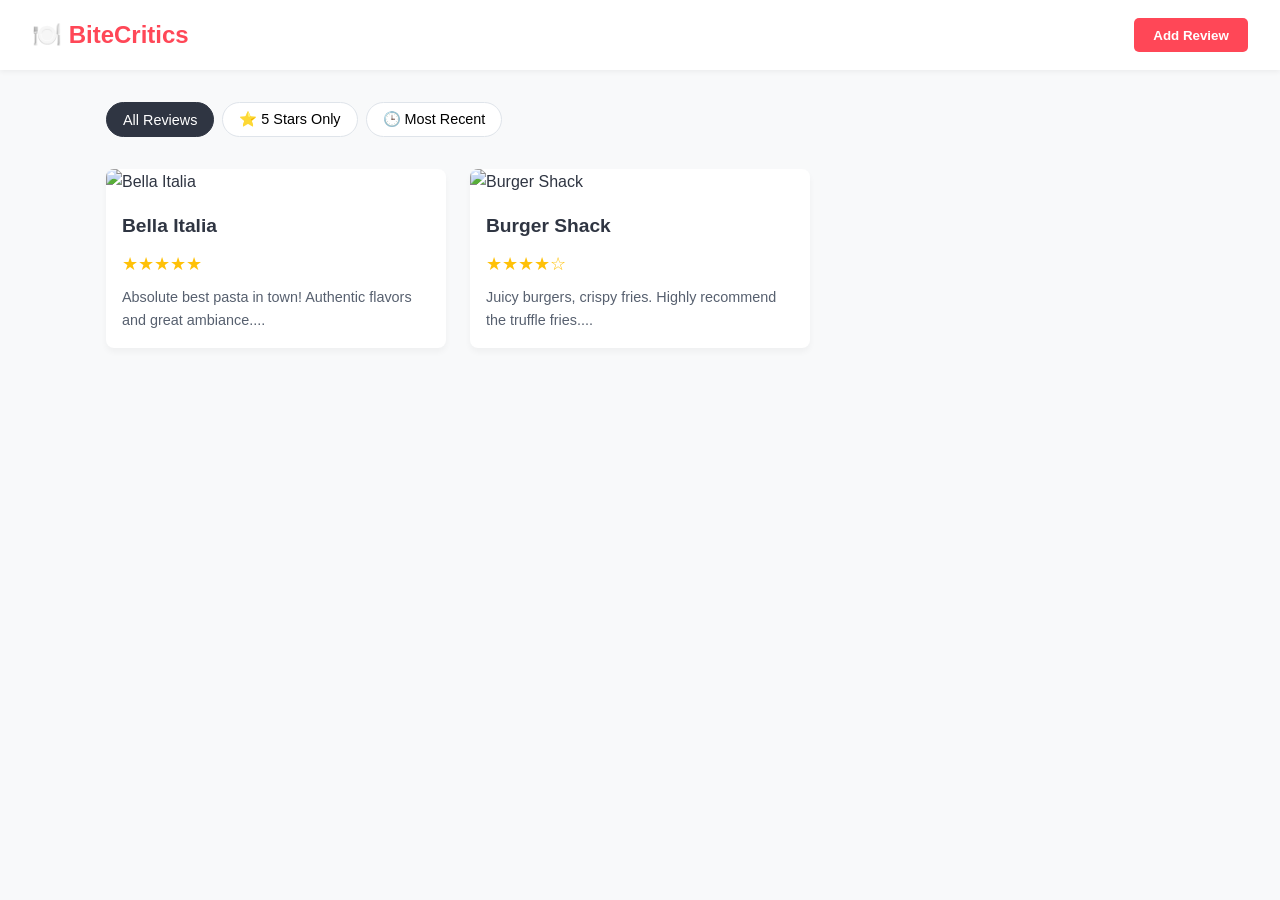
==== index.html @ 38b6c111 "Add files via upload" ====
<!DOCTYPE html>
<html lang="en">
<head>
    <meta charset="UTF-8">
    <meta name="viewport" content="width=device-width, initial-scale=1.0">
    <title>Restaurant Reviews</title>
    <link rel="stylesheet" href="style.css">
</head>
<body>
    <header class="navbar">
        <div class="logo-container">
            <h1 class="logo">🍽️ BiteCritics</h1>
        </div>
        <button id="add-review-btn" class="primary-btn">Add Review</button>
    </header>

    <main class="container">
        <section class="filters-section">
            <div class="filter-group">
                <button class="filter-btn active" data-filter="all">All Reviews</button>
                <button class="filter-btn" data-filter="5-stars">⭐ 5 Stars Only</button>
                <button class="filter-btn" data-filter="recent">🕒 Most Recent</button>
            </div>
        </section>

        <section id="reviews-container" class="reviews-grid">
            <!-- Dynamic review cards will be inserted here via JavaScript -->
        </section>
    </main>

    <!-- Details Modal Popup -->
    <div id="review-modal" class="modal hidden">
        <div class="modal-content">
            <span id="close-modal" class="close-btn">&times;</span>
            <img id="modal-img" src="" alt="Restaurant Image">
            <h2 id="modal-title"></h2>
            <div id="modal-stars" class="stars"></div>
            <p id="modal-review"></p>
            <span id="modal-date" class="date"></span>
        </div>
    </div>

    <!-- Firebase SDKs -->
    <script src="https://www.gstatic.com/firebasejs/9.22.0/firebase-app-compat.js"></script>
    <script src="https://www.gstatic.com/firebasejs/9.22.0/firebase-firestore-compat.js"></script>
    <script src="script.js"></script>
</body>
</html>
---- style.css ----
:root {
    --primary-color: #ff4757;
    --primary-hover: #ff6b81;
    --bg-color: #f8f9fa;
    --card-bg: #ffffff;
    --text-color: #2f3542;
    --border-color: #dfe4ea;
}

* {
    box-sizing: border-box;
    margin: 0;
    padding: 0;
    font-family: 'Segoe UI', Tahoma, Geneva, Verdana, sans-serif;
}

body {
    background-color: var(--bg-color);
    color: var(--text-color);
    line-height: 1.6;
}

.navbar {
    display: flex;
    justify-content: space-between;
    align-items: center;
    padding: 1rem 2rem;
    background-color: white;
    box-shadow: 0 2px 5px rgba(0,0,0,0.05);
}

.logo {
    font-size: 1.5rem;
    color: var(--primary-color);
}

.container {
    max-width: 1100px;
    margin: 2rem auto;
    padding: 0 1rem;
}

/* Buttons */
.primary-btn {
    background-color: var(--primary-color);
    color: white;
    border: none;
    padding: 0.6rem 1.2rem;
    border-radius: 5px;
    cursor: pointer;
    text-decoration: none;
    font-weight: 600;
    transition: background 0.2s;
}

.primary-btn:hover {
    background-color: var(--primary-hover);
}

.secondary-btn {
    color: var(--text-color);
    text-decoration: none;
    font-weight: 600;
}

/* Filters */
.filters-section {
    margin-bottom: 2rem;
}

.filter-group {
    display: flex;
    gap: 0.5rem;
    flex-wrap: wrap;
}

.filter-btn {
    background: white;
    border: 1px solid var(--border-color);
    padding: 0.5rem 1rem;
    border-radius: 20px;
    cursor: pointer;
    font-size: 0.9rem;
    transition: all 0.2s;
}

.filter-btn.active, .filter-btn:hover {
    background-color: var(--text-color);
    color: white;
    border-color: var(--text-color);
}

/* Reviews Grid */
.reviews-grid {
    display: grid;
    grid-template-columns: repeat(auto-fill, minmax(280px, 1fr));
    gap: 1.5rem;
}

.review-card {
    background: var(--card-bg);
    border-radius: 8px;
    overflow: hidden;
    box-shadow: 0 4px 6px rgba(0,0,0,0.04);
    cursor: pointer;
    transition: transform 0.2s, box-shadow 0.2s;
}

.review-card:hover {
    transform: translateY(-4px);
    box-shadow: 0 6px 12px rgba(0,0,0,0.08);
}

.review-card img {
    width: 100%;
    height: 180px;
    object-fit: cover;
}

.card-content {
    padding: 1rem;
}

.card-content h3 {
    font-size: 1.2rem;
    margin-bottom: 0.5rem;
}

.stars {
    color: #ffc107;
    font-size: 1.1rem;
    margin-bottom: 0.5rem;
}

.snippet {
    color: #57606f;
    font-size: 0.9rem;
}

/* Form Styles */
.form-container {
    background: white;
    padding: 2rem;
    border-radius: 8px;
    box-shadow: 0 4px 6px rgba(0,0,0,0.04);
    max-width: 600px;
}

.form-container h2 {
    margin-bottom: 1.5rem;
}

.input-group {
    margin-bottom: 1.2rem;
}

.input-group label {
    display: block;
    margin-bottom: 0.4rem;
    font-weight: 600;
}

.input-group input, .input-group textarea {
    width: 100%;
    padding: 0.7rem;
    border: 1px solid var(--border-color);
    border-radius: 5px;
    font-size: 1rem;
}

.star-rating-picker {
    display: flex;
    gap: 0.3rem;
    font-size: 1.8rem;
    cursor: pointer;
    color: var(--border-color);
}

.star-rating-picker span.selected {
    color: #ffc107;
}

.submit-btn {
    width: 100%;
    padding: 0.8rem;
    font-size: 1rem;
}

/* Modal Popup */
.modal {
    position: fixed;
    top: 0;
    left: 0;
    width: 100%;
    height: 100%;
    background: rgba(0,0,0,0.5);
    display: flex;
    justify-content: center;
    align-items: center;
    padding: 1rem;
    z-index: 1000;
}

.modal.hidden {
    display: none;
}

.modal-content {
    background: white;
    padding: 2rem;
    border-radius: 8px;
    max-width: 500px;
    width: 100%;
    position: relative;
    max-height: 90vh;
    overflow-y: auto;
}

.modal-content img {
    width: 100%;
    height: 220px;
    object-fit: cover;
    border-radius: 6px;
    margin-bottom: 1rem;
}

.close-btn {
    position: absolute;
    top: 1rem;
    right: 1.2rem;
    font-size: 1.5rem;
    cursor: pointer;
}

.date {
    display: block;
    margin-top: 1rem;
    font-size: 0.8rem;
    color: #a4b0be;
}
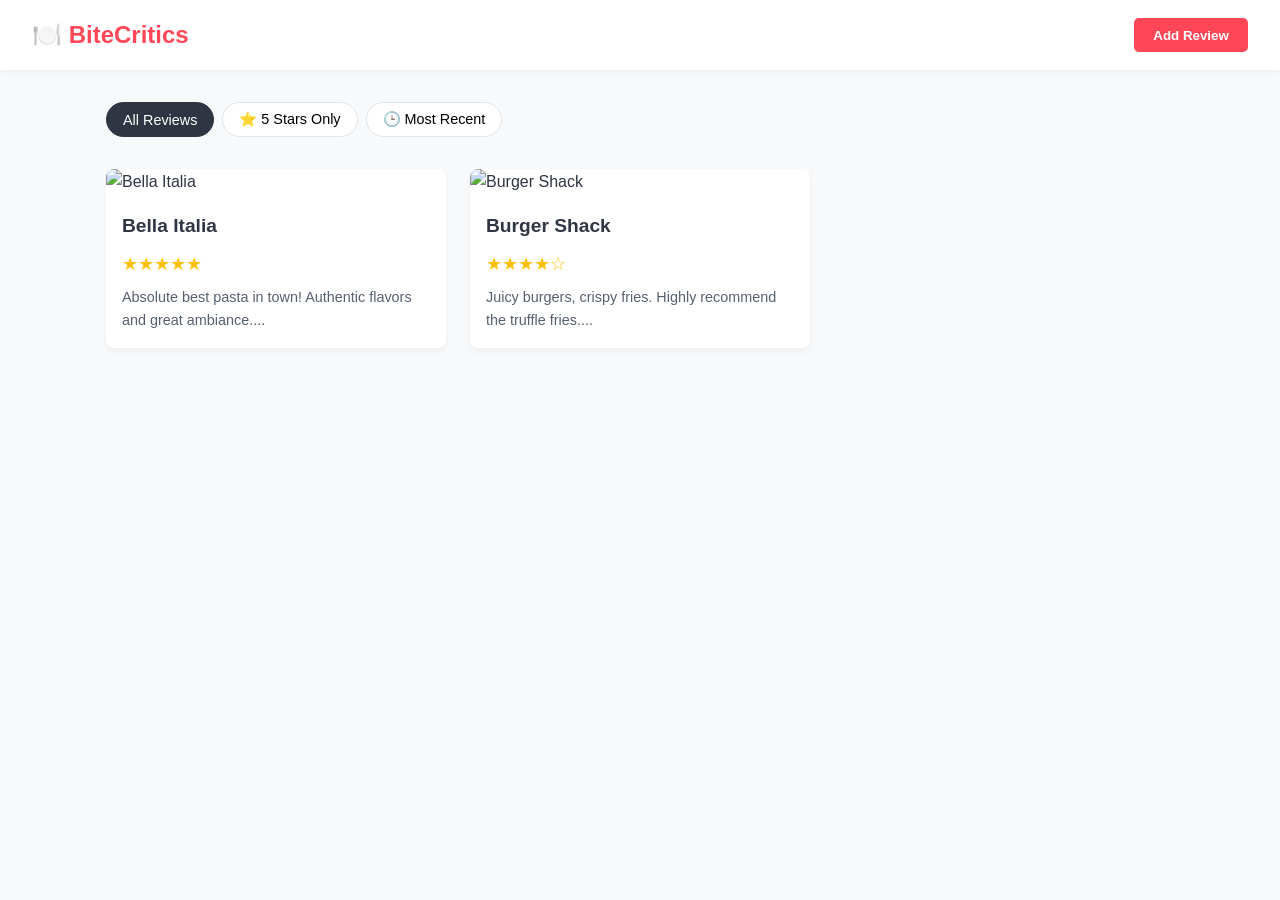
==== commit 87f4bf53: "index.html" ====
--- a/index.html
+++ b/index.html
@@ -41,8 +41,13 @@
     </div>
 
     <!-- Firebase SDKs -->
-    <script src="https://www.gstatic.com/firebasejs/9.22.0/firebase-app-compat.js"></script>
-    <script src="https://www.gstatic.com/firebasejs/9.22.0/firebase-firestore-compat.js"></script>
-    <script src="script.js"></script>
+   <!-- Firebase App (Core) -->
+<script src="https://www.gstatic.com/firebasejs/9.22.0/firebase-app-compat.js"></script>
+
+<!-- Firebase Realtime Database SDK (Change this from firestore to database) -->
+<script src="https://www.gstatic.com/firebasejs/9.22.0/firebase-database-compat.js"></script>
+
+<!-- Your Custom Script -->
+<script src="script.js"></script>
 </body>
-</html>+</html>
